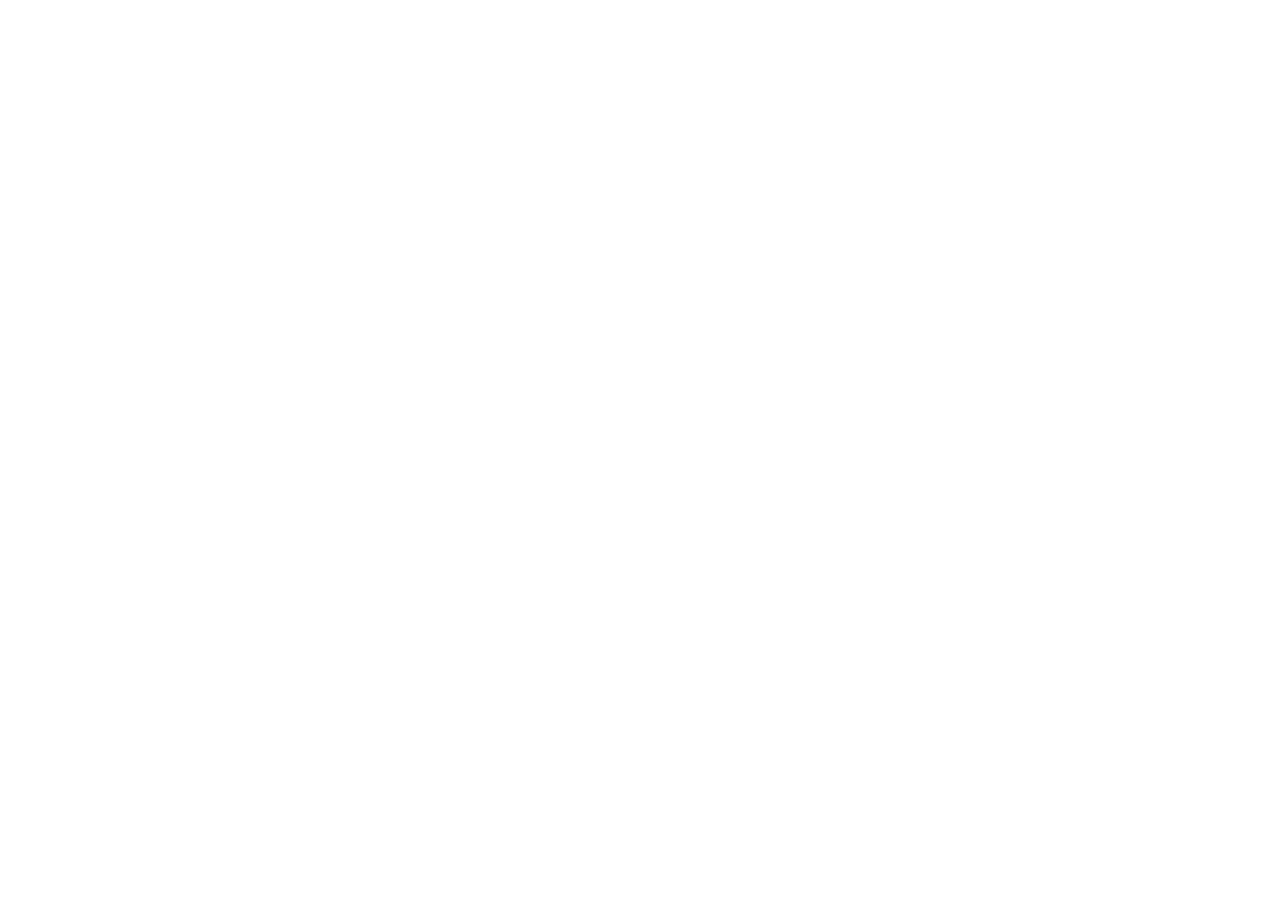
==== index.html @ 0f6abc8f "A lot of things created. The skeleton is still under construction" ====
<!DOCTYPE html>
<html lang="en">
<head>
    <meta charset="UTF-8">
    <meta name="viewport" content="width=device-width, initial-scale=1.0">
    <title>Andon Goshev</title>
    <link rel="stylesheet" href="styles/styles-map.css">
</head>
<body>
    <div class="site">

        <header></header>
        <main>

            <div id="welcome" class="section">



            </div>

        </main>
        <footer></footer>

    </div>
    









    <script src="scripts/first-button.js"></script>
    <script>
        window.onplay = firstButton()
    </script>
</body>
</html>
---- styles/styles-map.css ----
@import url("body.css");
@import url("background.css");


* {
    margin: 0;
    padding: 0;
    box-sizing: border-box;
}
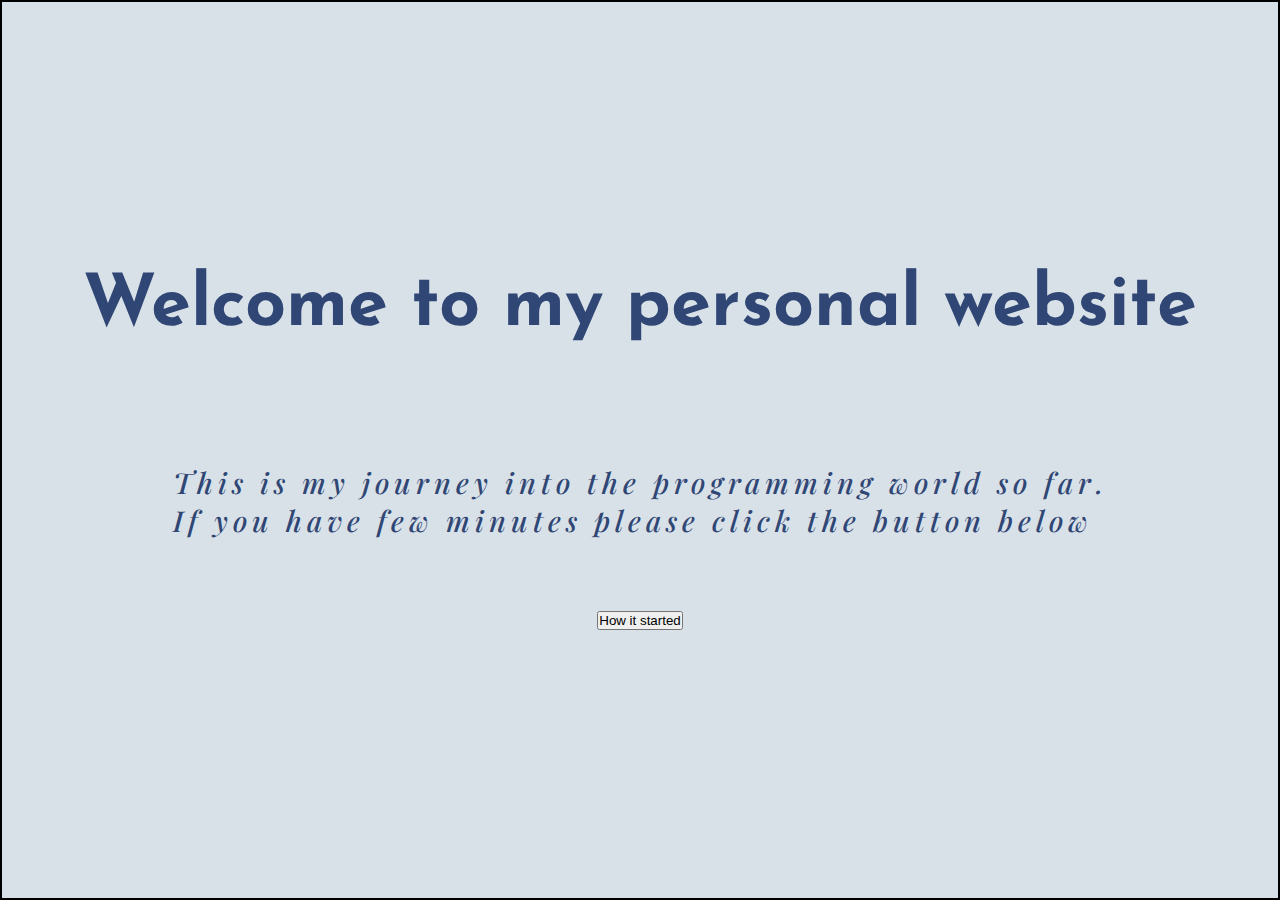
==== commit aa64bd28: "working on the skeleton" ====
--- a/index.html
+++ b/index.html
@@ -5,6 +5,7 @@
     <meta name="viewport" content="width=device-width, initial-scale=1.0">
     <title>Andon Goshev</title>
     <link rel="stylesheet" href="styles/styles-map.css">
+    <link rel="icon" type="image/x-icon" href="media/favicon.ico">
 </head>
 <body>
     <div class="site">
@@ -14,9 +15,22 @@
 
             <div id="welcome" class="section">
 
+                <div class="main-welcome">
 
+                    <h1>Welcome to my personal website</h1>
+                    <div class="info-text">
+
+                        <p>This is my journey into the programming world so far.</p>
+                        <p>If you have few minutes please click the button below</p>
+
+                    </div>
+
+                </div>
+
+                <button id="first-button">How it started</button>
 
             </div>
+
 
         </main>
         <footer></footer>
--- a/styles/styles-map.css
+++ b/styles/styles-map.css
@@ -1,6 +1,8 @@
 @import url("body.css");
 @import url("background.css");
-
+@import url("welcome-section-layout.css");
+@import url("info-texts.css");
+@import url("head-texts.css");
 
 * {
     margin: 0;
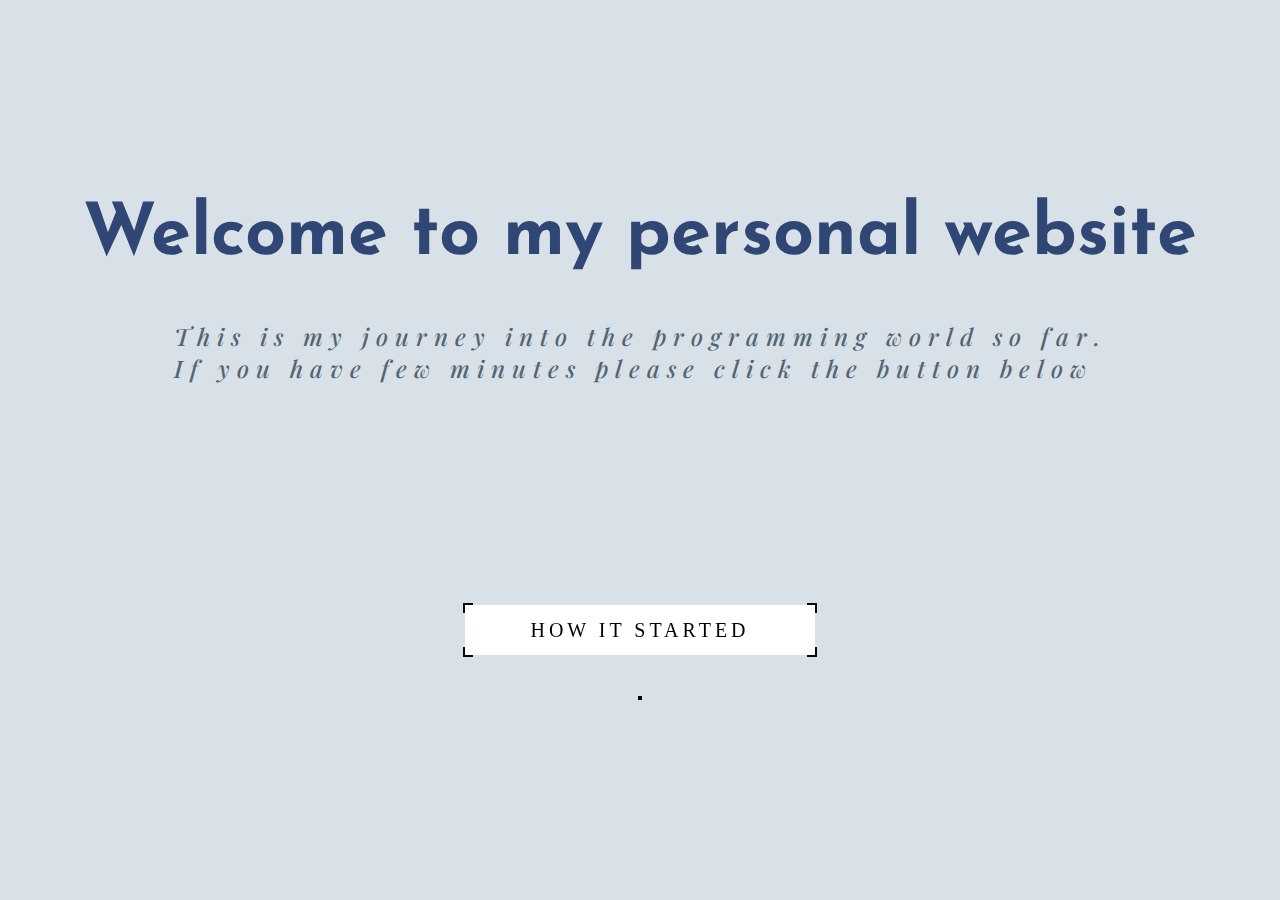
==== commit 3a2b7ed7: "a lot of things changed" ====
--- a/index.html
+++ b/index.html
@@ -15,7 +15,7 @@
 
             <div id="welcome" class="section">
 
-                <div class="main-welcome">
+                <div class="h1-and-p">
 
                     <h1>Welcome to my personal website</h1>
                     <div class="info-text">
@@ -27,7 +27,7 @@
 
                 </div>
 
-                <button id="first-button">How it started</button>
+                <div id="first-button"><a href="#"><span></span>How it started</a></div>
 
             </div>
 
--- a/styles/styles-map.css
+++ b/styles/styles-map.css
@@ -3,6 +3,8 @@
 @import url("welcome-section-layout.css");
 @import url("info-texts.css");
 @import url("head-texts.css");
+@import url("first-button.css");
+
 
 * {
     margin: 0;
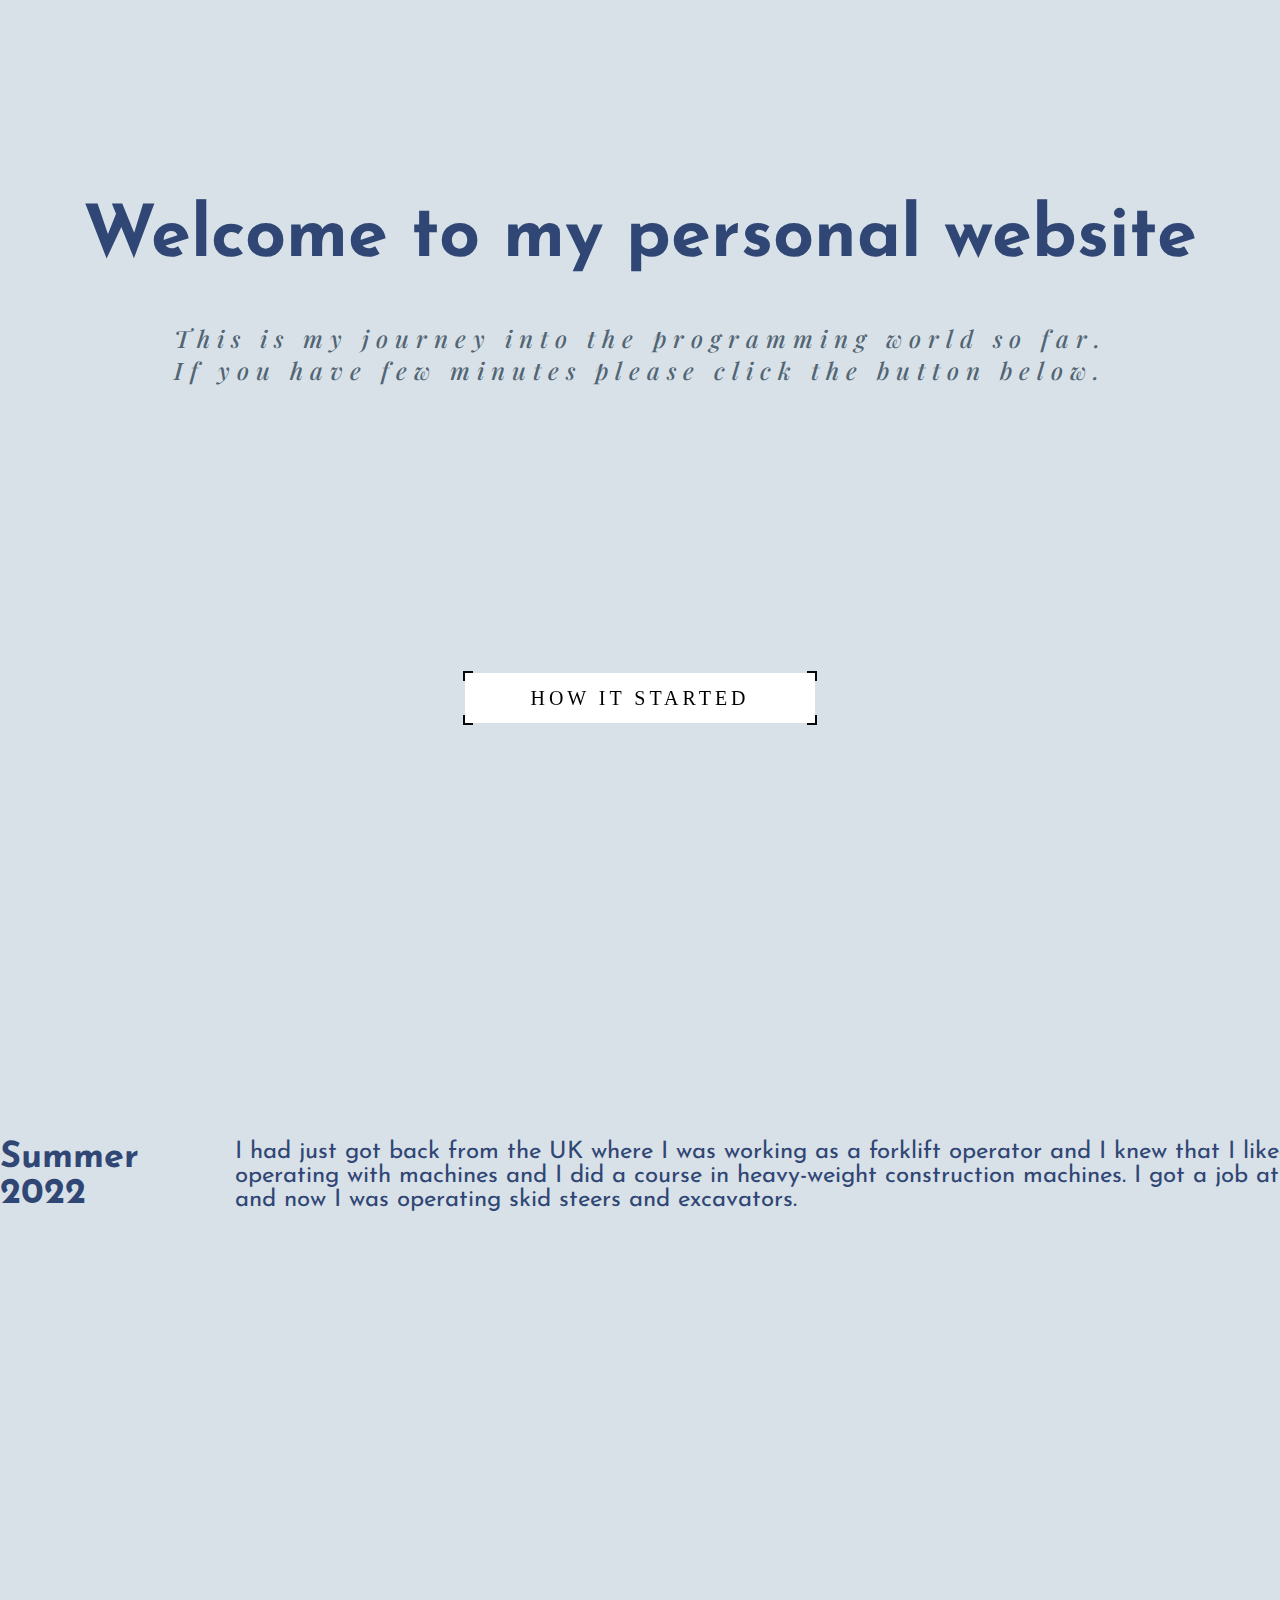
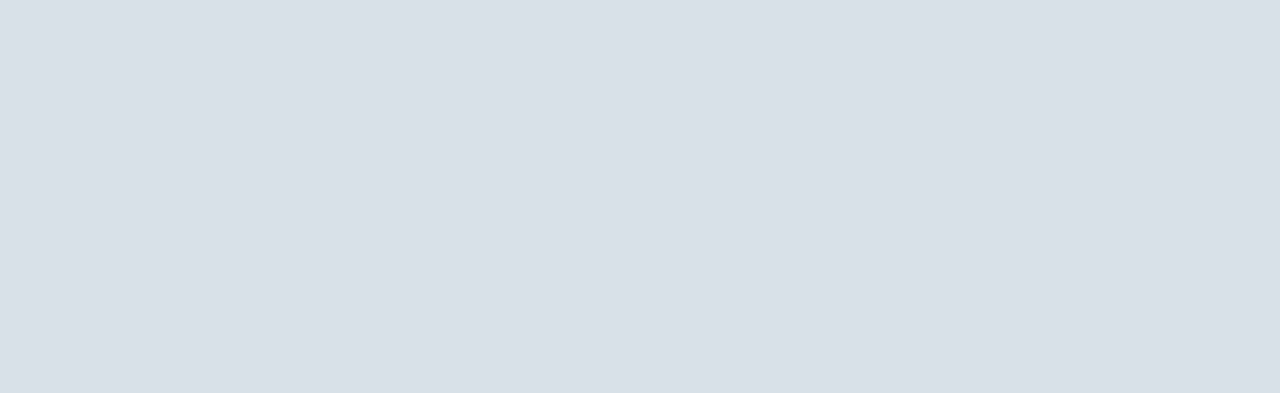
==== commit dffc6d78: "lots of things changed" ====
--- a/index.html
+++ b/index.html
@@ -13,7 +13,7 @@
         <header></header>
         <main>
 
-            <div id="welcome" class="section">
+            <div id="welcome">
 
                 <div class="h1-and-p">
 
@@ -21,13 +21,29 @@
                     <div class="info-text">
 
                         <p>This is my journey into the programming world so far.</p>
-                        <p>If you have few minutes please click the button below</p>
+                        <p>If you have few minutes please click the button below.</p>
 
                     </div>
 
                 </div>
 
-                <div id="first-button"><a href="#"><span></span>How it started</a></div>
+                <div id="first-button" role="button"><a href="#"><span></span>How it started</a></div>
+
+            </div>
+
+            <div class="step-section" id="first-step">
+
+                <h2>Summer 2022</h2>
+
+                <div id="skid-steer">
+
+                    <p>I had just got back from the UK where I was working as a forklift operator and I knew that I liked working and operating with machines
+                        and I did a course in heavy-weight construction machines. I got a job at this local company and now I was operating skid steers and excavators.
+                    </p>
+
+                    <div id="skid-steer-img"><img src="media/boy-skidsteer.jpg" alt="skid steer"></div>
+
+                </div>
 
             </div>
 
--- a/styles/styles-map.css
+++ b/styles/styles-map.css
@@ -1,10 +1,12 @@
+@import url("main-layout.css");
 @import url("body.css");
 @import url("background.css");
 @import url("welcome-section-layout.css");
 @import url("info-texts.css");
 @import url("head-texts.css");
 @import url("first-button.css");
-
+@import url("first-step.css");
+@import url("step-sections-layout.css");
 
 * {
     margin: 0;
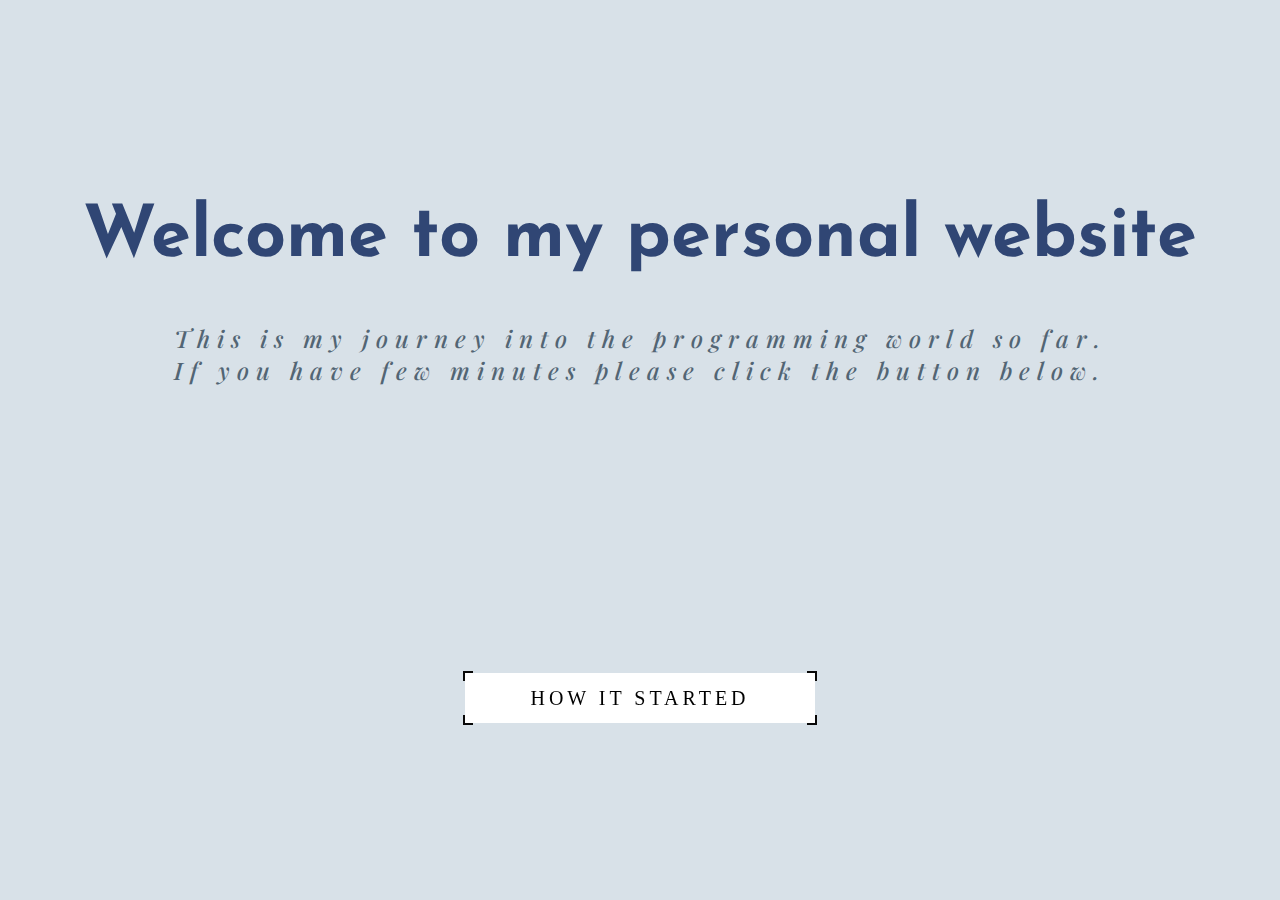
==== commit 0b960c26: "fixed first section" ====
--- a/index.html
+++ b/index.html
@@ -45,12 +45,22 @@
 
                 </div>
 
+                <div id="thinking">
+
+                    <p>I was happy with the job. The collegues ware good, the salary was good , i was at good place. But than i started to think - where is the highest rank in this area? What should i aim for? I figured out that there isnt much room for a self devolopment. i tough that in maybe 3 years i can be supervisor on the job site or something like that but i want to learn new thing every day. That's why i started thinking again what will be the area in which i will never bored?</p>
+
+
+                    <div id="thinking-img"><img src="media/thinking.jpg" alt="thinking"></div>
+
+                </div>
+
+                <!-- <div id="first-button" role="button"><a href="#"><span></span>How it started</a></div> -->
+
             </div>
 
 
         </main>
         <footer></footer>
-
     </div>
     
 
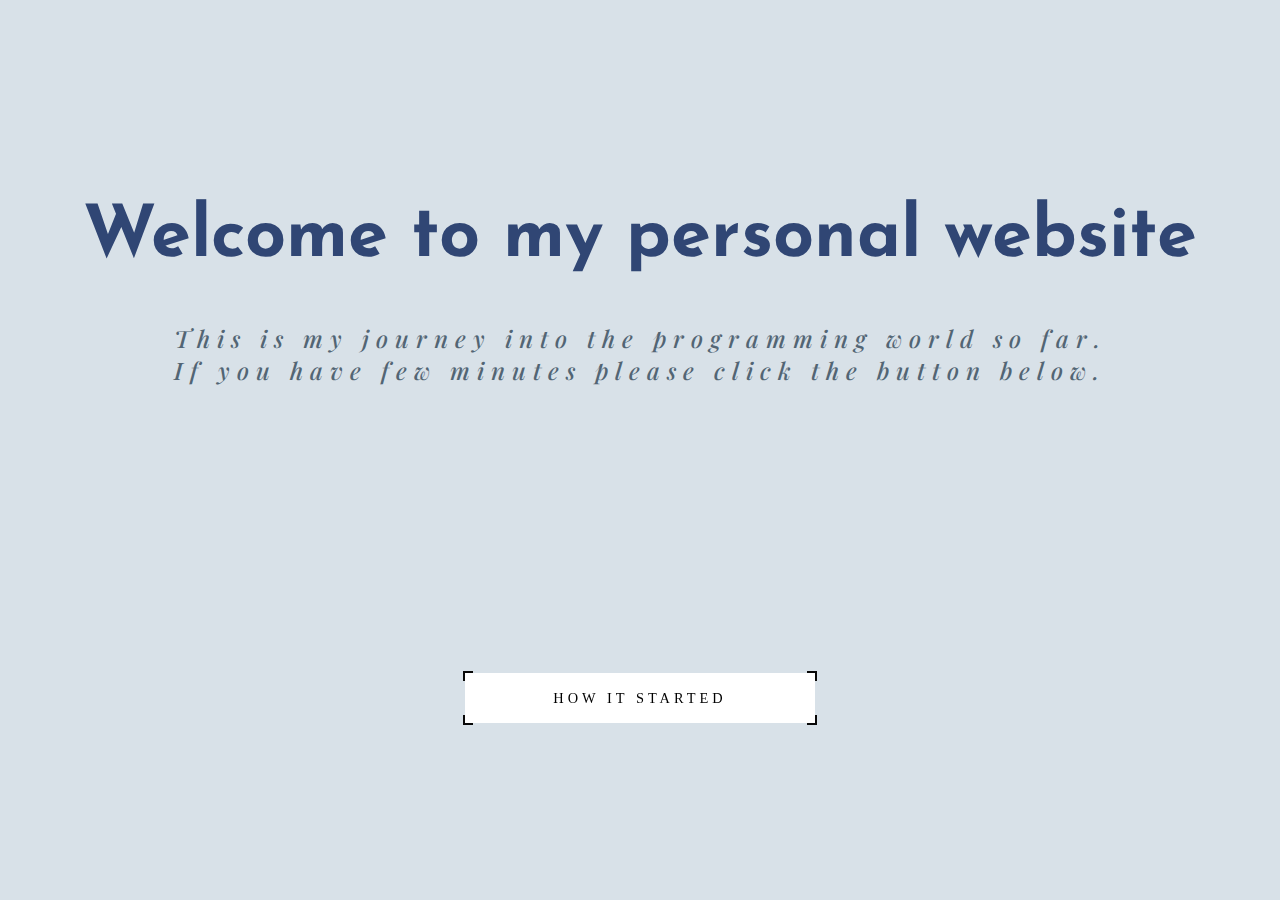
==== commit c444690b: "some thing moved around" ====
--- a/index.html
+++ b/index.html
@@ -54,7 +54,7 @@
 
                 </div>
 
-                <!-- <div id="first-button" role="button"><a href="#"><span></span>How it started</a></div> -->
+                <button id="second-button" class="step-button">Python and the universe</button>
 
             </div>
 
--- a/styles/styles-map.css
+++ b/styles/styles-map.css
@@ -7,6 +7,8 @@
 @import url("first-button.css");
 @import url("first-step.css");
 @import url("step-sections-layout.css");
+@import url("step-buttons.css");
+
 
 * {
     margin: 0;
